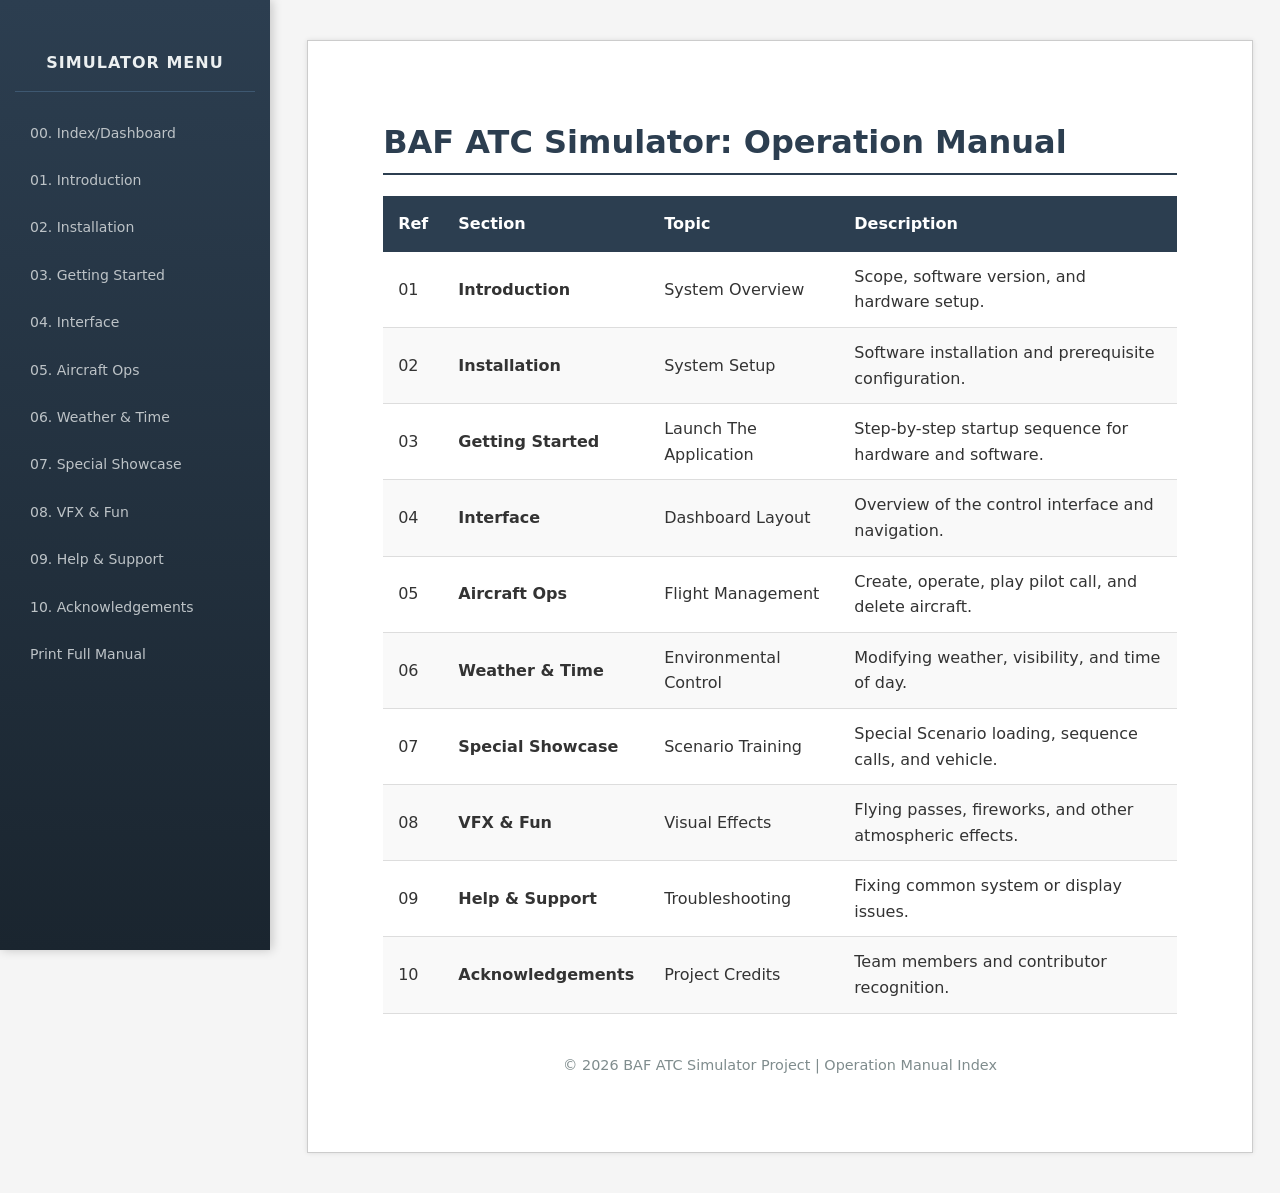
==== index.html @ 694ec30f "Initial commit for web page" ====
<!DOCTYPE html>
<html lang="en">
<head>
    <meta charset="UTF-8">
    <title>BAF ATC Simulator Manual</title>
    <link rel="stylesheet" href="style.css">
</head>
<body>

<!-- Sidebar Include -->
<div class="sidebar">
    <h3>Simulator Menu</h3>
    <a href="./index.html">00. Index/Dashboard</a>
    <a href="pages/01_Introduction.html">01. Introduction</a>
    <a href="pages/02_Installation.html">02. Installation</a>
    <a href="pages/03_GettingStarted.html">03. Getting Started</a>
    <a href="pages/04_Interface.html">04. Interface</a>
    <a href="pages/05_Aircraft_Ops.html">05. Aircraft Ops</a>
    <a href="pages/06_Weather_&_Time.html">06. Weather & Time</a>
    <a href="pages/07_Special_Showcase.html">07. Special Showcase</a>
    <a href="pages/08_VFX_&_Fun.html">08. VFX & Fun</a>
    <a href="pages/09_Help_&_Support.html">09. Help & Support</a>
    <a href="pages/10_Acknowledgements.html">10. Acknowledgements</a>
    <a href="./print_manual.html">Print Full Manual</a>
</div>

<div class="page-container">
    <h1>BAF ATC Simulator: Operation Manual</h1>

    <table>
            <thead>
                <tr>
                    <th>Ref</th>
                    <th>Section</th>
                    <th>Topic</th>
                    <th>Description</th>
                </tr>
            </thead>
            <tbody>
                <tr><td>01</td><td><strong>Introduction</strong></td><td>System Overview</td><td>Scope, software version, and hardware setup.</td></tr>
                <tr><td>02</td><td><strong>Installation</strong></td><td>System Setup</td><td>Software installation and prerequisite configuration.</td></tr>
                <tr><td>03</td><td><strong>Getting Started</strong></td><td>Launch The Application</td><td>Step-by-step startup sequence for hardware and software.</td></tr>
                <tr><td>04</td><td><strong>Interface</strong></td><td>Dashboard Layout</td><td>Overview of the control interface and navigation.</td></tr>
                <tr><td>05</td><td><strong>Aircraft Ops</strong></td><td>Flight Management</td><td>Create, operate, play pilot call, and delete aircraft.</td></tr>
                <tr><td>06</td><td><strong>Weather & Time</strong></td><td>Environmental Control</td><td>Modifying weather, visibility, and time of day.</td></tr>
                <tr><td>07</td><td><strong>Special Showcase</strong></td><td>Scenario Training</td><td>Special Scenario loading, sequence calls, and vehicle.</td></tr>
                <tr><td>08</td><td><strong>VFX & Fun</strong></td><td>Visual Effects</td><td>Flying passes, fireworks, and other atmospheric effects.</td></tr>
                <tr><td>09</td><td><strong>Help & Support</strong></td><td>Troubleshooting</td><td>Fixing common system or display issues.</td></tr>
                <tr><td>10</td><td><strong>Acknowledgements</strong></td><td>Project Credits</td><td>Team members and contributor recognition.</td></tr>
            </tbody>
        </table>
    
    <div class="footer">&copy; 2026 BAF ATC Simulator Project | Operation Manual Index</div>
</div>

</body>
</html>
---- style.css ----
:root {--primary-color:#2980b9; --heading-color:#2c3e50; --text-color:#333; --bg-color:#f5f5f5; --font-stack:system-ui, -apple-system, "Segoe UI", Roboto, sans-serif;}

body {font-family:var(--font-stack); line-height:1.6; color:var(--text-color); background-color:var(--bg-color); margin:0 0 0 280px; padding:20px;}

.page-container {background:white; max-width:210mm; margin:20px auto; padding:20mm; border:1px solid #ccc; box-shadow:0 0 5px rgba(0,0,0,0.1);}

p, li {text-align:justify;}

h1 {border-bottom:2px solid var(--heading-color); padding-bottom:5px; margin-top:0; color:var(--heading-color);}
h3 {color:var(--primary-color); margin-top:25px; margin-bottom:10px;}
h4 { color: #2c3e50; margin-top: 20px; margin-bottom: 8px; font-size: 18px; border-left: 4px solid #2980b9; padding-left: 10px;}
h5 {color: #34495e;  margin-top: 20px;  margin-bottom: 8px;  font-size: 16px;  font-weight: 600; }

img {width:100%; height:auto; border-radius:none; margin:8px 0; box-shadow:none;}
/*.clean-image {display: block; width: 100%; max-width: 800px; height: auto; margin: 20px auto; border: none; outline: none;  -shadow: none; }*/

ul {margin:5px 0 15px 20px; padding:0;}
li {margin-bottom:5px;}

.stack-list {list-style-type:none; padding:0;}
.stack-list li {padding:2px 0;}

/* Modernized Sidebar */
.sidebar {position:fixed; left:0; top:0; width:240px; height:100%; background:linear-gradient(180deg, #2c3e50, #1a252f); padding:25px 15px; color:white; z-index:1000; overflow-y:auto; box-shadow:2px 0 10px rgba(0,0,0,0.2);}
.sidebar h3 {color:#ecf0f1; font-size:16px; text-transform:uppercase; text-align:center; border-bottom:1px solid #3e5871; padding-bottom:15px; margin-bottom:20px; letter-spacing:1px;}
.sidebar a {display:block; color:#bdc3c7; text-decoration:none; padding:10px 15px; font-size:14px; border-radius:6px; margin-bottom:5px; transition:0.3s;}
.sidebar a:hover {color:white; background:rgba(255,255,255,0.1); padding-left:20px;}

/* Table Styles */
table {width:100%; border-collapse:collapse; margin-top:20px;}
th {background-color:#2c3e50; color:#ffffff; text-align:left; padding:15px; print-color-adjust: exact;}
td {padding:12px 15px; border-bottom:1px solid #ddd;}
tr:nth-child(even) {background-color:#f9f9f9; print-color-adjust: exact;}
tr:hover {background-color:#f1f1f1;}

/* Footer Style */
.footer {margin-top:40px; font-size:0.9em; color:#7f8c8d; text-align:center;}

/* Note Style*/
.note { background-color: #f2f7fb; border-left: 5px solid #2980b9; padding: 15px 20px 15px 25px; margin: 25px 0; border-radius: 4px; color: #2c3e50;  font-style: italic; -webkit-print-color-adjust: exact; print-color-adjust: exact; text-align:justify; }

/* Page Break */
.page-break { border: none; border-top: 2px dashed #ccc; margin: 40px 0; display: block; page-break-before: always; }


/* Code Backdrop */
.code-backdrop { background-color: #f4f7f6; color: #2c3e50;  padding: 15px 15px 15px 30px; border-radius: 4px; margin: 20px 0; border-left: 5px solid #2980b9;  -webkit-print-color-adjust: exact; print-color-adjust: exact; }
.code-backdrop pre { margin: 0; padding: 0; font-family: 'Consolas', 'Monaco', 'Courier New', monospace; font-size: 14px; line-height: 1.5; white-space: -wrap; }




@media print {
    @page {size:A4; margin:15mm 20mm 15mm 20mm; padding:0;}
    body {background:white; margin:0; padding:0;}
    .page-container {border:none; box-shadow:none; padding:0; margin:0;}
    .sidebar {display:none !important;}
    .page-break { border: none; margin: 0; page-break-after: avoid; break-after: avoid; }
}
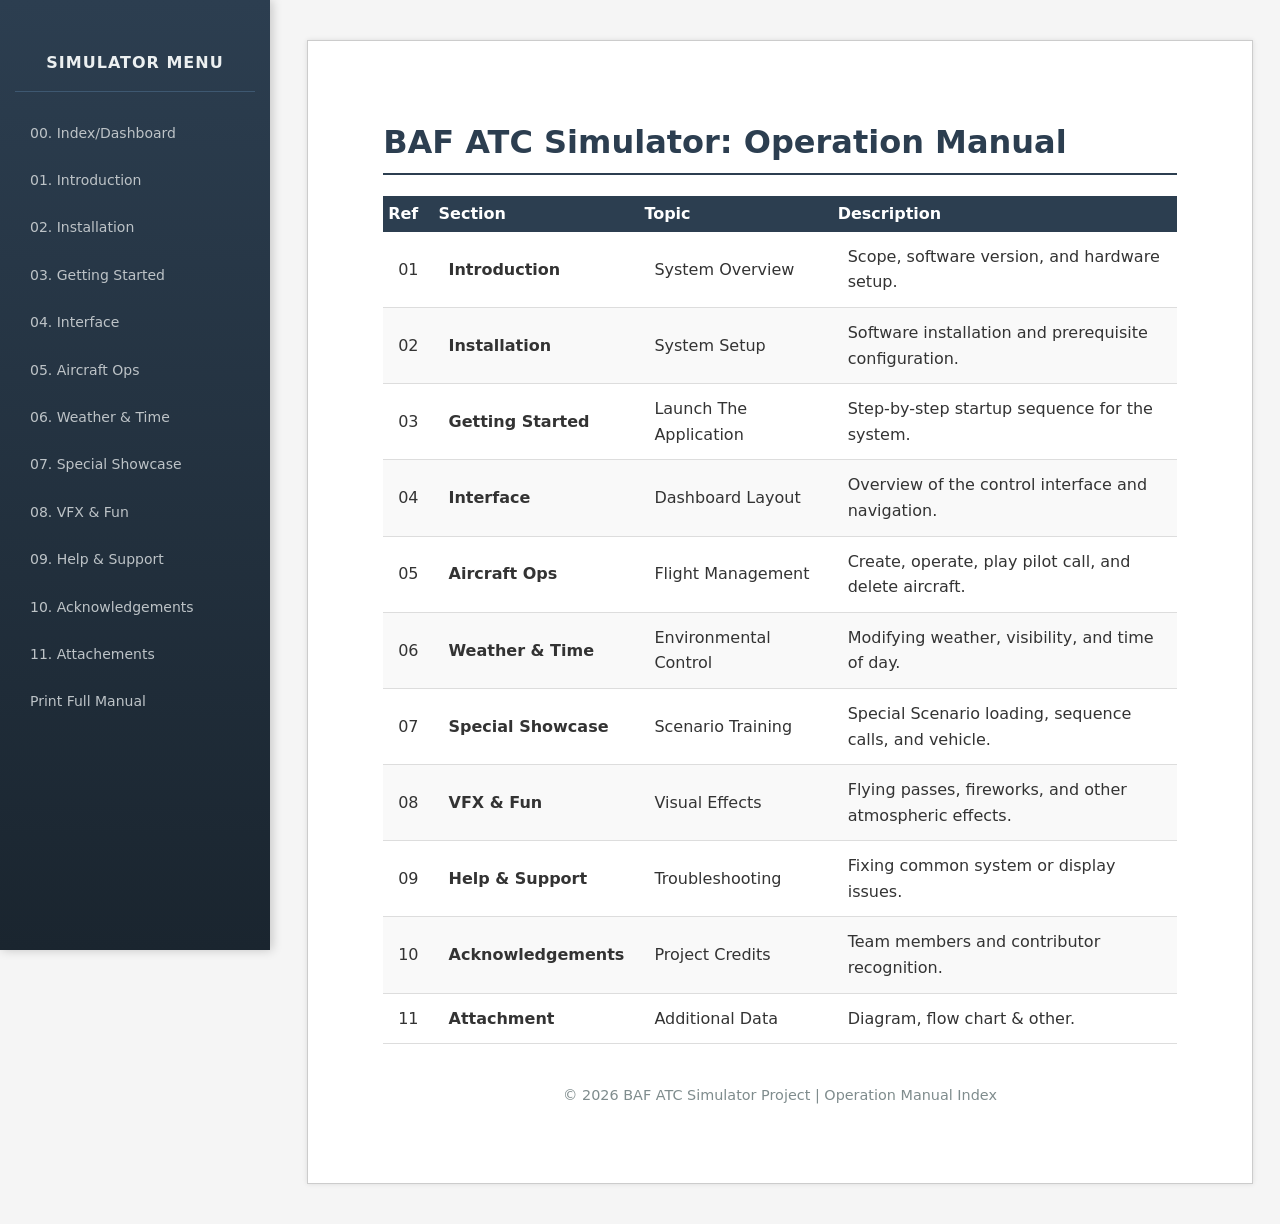
==== commit cc135ea0: "Attatchment Added" ====
--- a/index.html
+++ b/index.html
@@ -21,7 +21,8 @@
     <a href="pages/08_VFX_&_Fun.html">08. VFX & Fun</a>
     <a href="pages/09_Help_&_Support.html">09. Help & Support</a>
     <a href="pages/10_Acknowledgements.html">10. Acknowledgements</a>
-    <a href="./print_manual.html">Print Full Manual</a>
+    <a href="pages/11_Attachment.html">11. Attachements</a>
+    <a href="./full_manual.html">Print Full Manual</a>
 </div>
 
 <div class="page-container">
@@ -39,7 +40,7 @@
             <tbody>
                 <tr><td>01</td><td><strong>Introduction</strong></td><td>System Overview</td><td>Scope, software version, and hardware setup.</td></tr>
                 <tr><td>02</td><td><strong>Installation</strong></td><td>System Setup</td><td>Software installation and prerequisite configuration.</td></tr>
-                <tr><td>03</td><td><strong>Getting Started</strong></td><td>Launch The Application</td><td>Step-by-step startup sequence for hardware and software.</td></tr>
+                <tr><td>03</td><td><strong>Getting Started</strong></td><td>Launch The Application</td><td>Step-by-step startup sequence for the system.</td></tr>
                 <tr><td>04</td><td><strong>Interface</strong></td><td>Dashboard Layout</td><td>Overview of the control interface and navigation.</td></tr>
                 <tr><td>05</td><td><strong>Aircraft Ops</strong></td><td>Flight Management</td><td>Create, operate, play pilot call, and delete aircraft.</td></tr>
                 <tr><td>06</td><td><strong>Weather & Time</strong></td><td>Environmental Control</td><td>Modifying weather, visibility, and time of day.</td></tr>
@@ -47,10 +48,11 @@
                 <tr><td>08</td><td><strong>VFX & Fun</strong></td><td>Visual Effects</td><td>Flying passes, fireworks, and other atmospheric effects.</td></tr>
                 <tr><td>09</td><td><strong>Help & Support</strong></td><td>Troubleshooting</td><td>Fixing common system or display issues.</td></tr>
                 <tr><td>10</td><td><strong>Acknowledgements</strong></td><td>Project Credits</td><td>Team members and contributor recognition.</td></tr>
+                <tr><td>11</td><td><strong>Attachment</strong></td><td>Additional Data</td><td>Diagram, flow chart & other.</td></tr>
             </tbody>
         </table>
     
-    <div class="footer">&copy; 2026 BAF ATC Simulator Project | Operation Manual Index</div>
+     <div class="footer">&copy; 2026 BAF ATC Simulator Project | Operation Manual Index</div>
 </div>
 
 </body>
--- a/style.css
+++ b/style.css
@@ -28,7 +28,7 @@
 
 /* Table Styles */
 table {width:100%; border-collapse:collapse; margin-top:20px;}
-th {background-color:#2c3e50; color:#ffffff; text-align:left; padding:15px; print-color-adjust: exact;}
+th {background-color:#2c3e50; color:#ffffff; text-align:left; padding:5px; print-color-adjust: exact;}
 td {padding:12px 15px; border-bottom:1px solid #ddd;}
 tr:nth-child(even) {background-color:#f9f9f9; print-color-adjust: exact;}
 tr:hover {background-color:#f1f1f1;}
